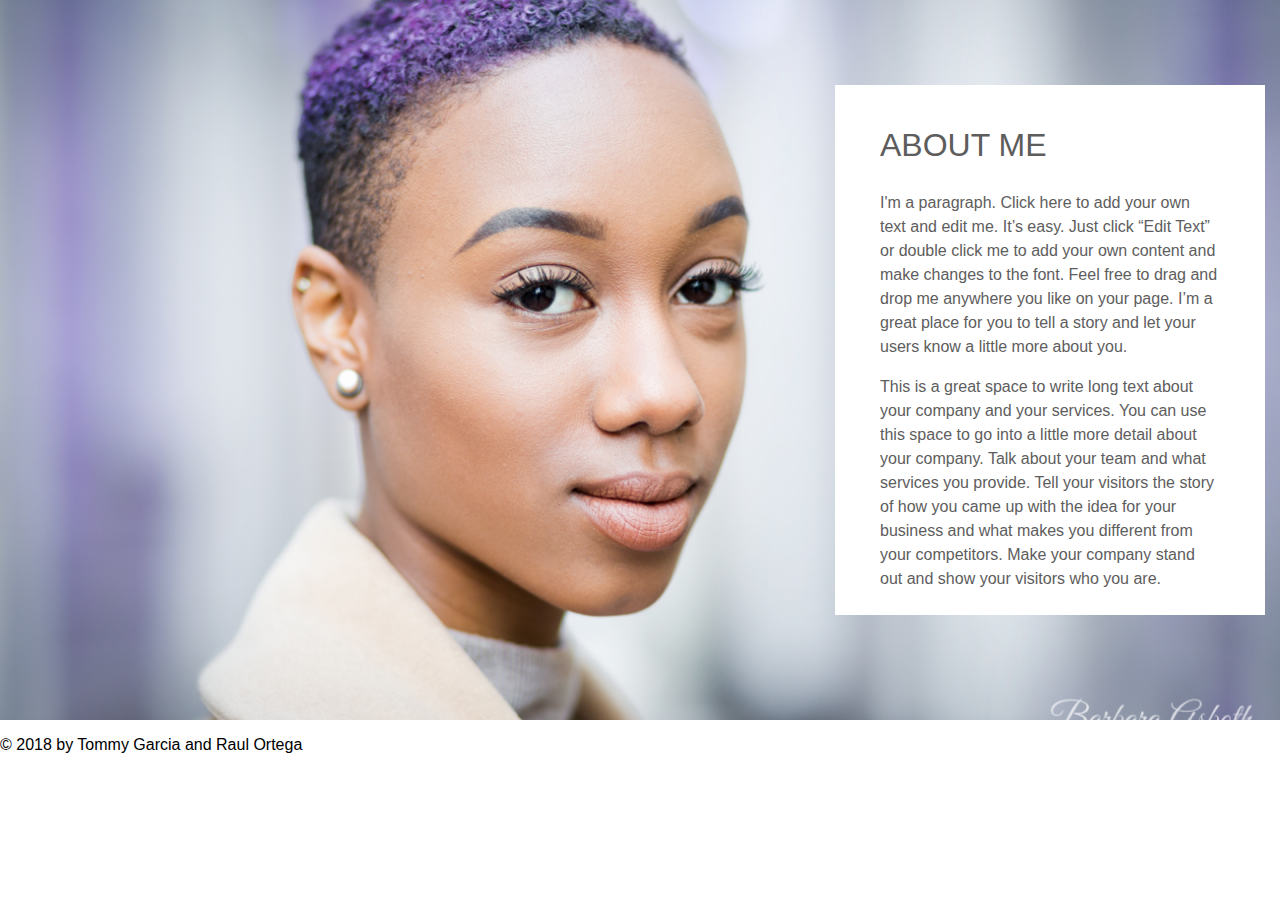
==== about.html @ 6284f05c "about page pretty much finished" ====
<!DOCTYPE html>
<html>
<head>
	<title>About Me</title>
	<link rel="stylesheet" href="styles/tommy-main.css">
	<meta charset="utf-8">
</head>
<body>
	<div class="container">
		<div class="about-me">
			<h1>ABOUT ME</h1>
			<p>I'm a paragraph. Click here to add your own text and edit me. It’s easy. Just click “Edit Text” or double click me to add your own content and make changes to the font. Feel free to drag and drop me anywhere you like on your page. I’m a great place for you to tell a story and let your users know a little more about you.​</p>
			<p>This is a great space to write long text about your company and your services. You can use this space to go into a little more detail about your company. Talk about your team and what services you provide. Tell your visitors the story of how you came up with the idea for your business and what makes you different from your competitors. Make your company stand out and show your visitors who you are.</p>
		</div>
		
	</div>
	<footer>
		<p>&copy; 2018 by Tommy Garcia and Raul Ortega</p>
	</footer>
</body>
</html>
---- styles/tommy-main.css ----
body {
	font-family: Arial,Helvetica,sans-serif;
	margin: 0;
}


/*---------------------------------------------
				ABOUT ME PAGE
-----------------------------------------------*/

.about-me {
	color           : #5e5d5d;
	padding         : 15px;
	width           : 400px;
	height          : 500px;
	position        : absolute;
	right           : 15px;
	top             : 85px;
	background-color: white;
}

.about-me p, h1 {
    padding: 0 30px;
    line-height: 1.5em;
}

.about-me h1 {
	font-weight: 100;
}

.container {
	background-image   : url(../about-me-background.jpg);
	background-repeat  : no-repeat;
	background-size    : cover;
	background-position: center;
	height             : 80vh;
	width              : 100%;
	position           : relative;
}
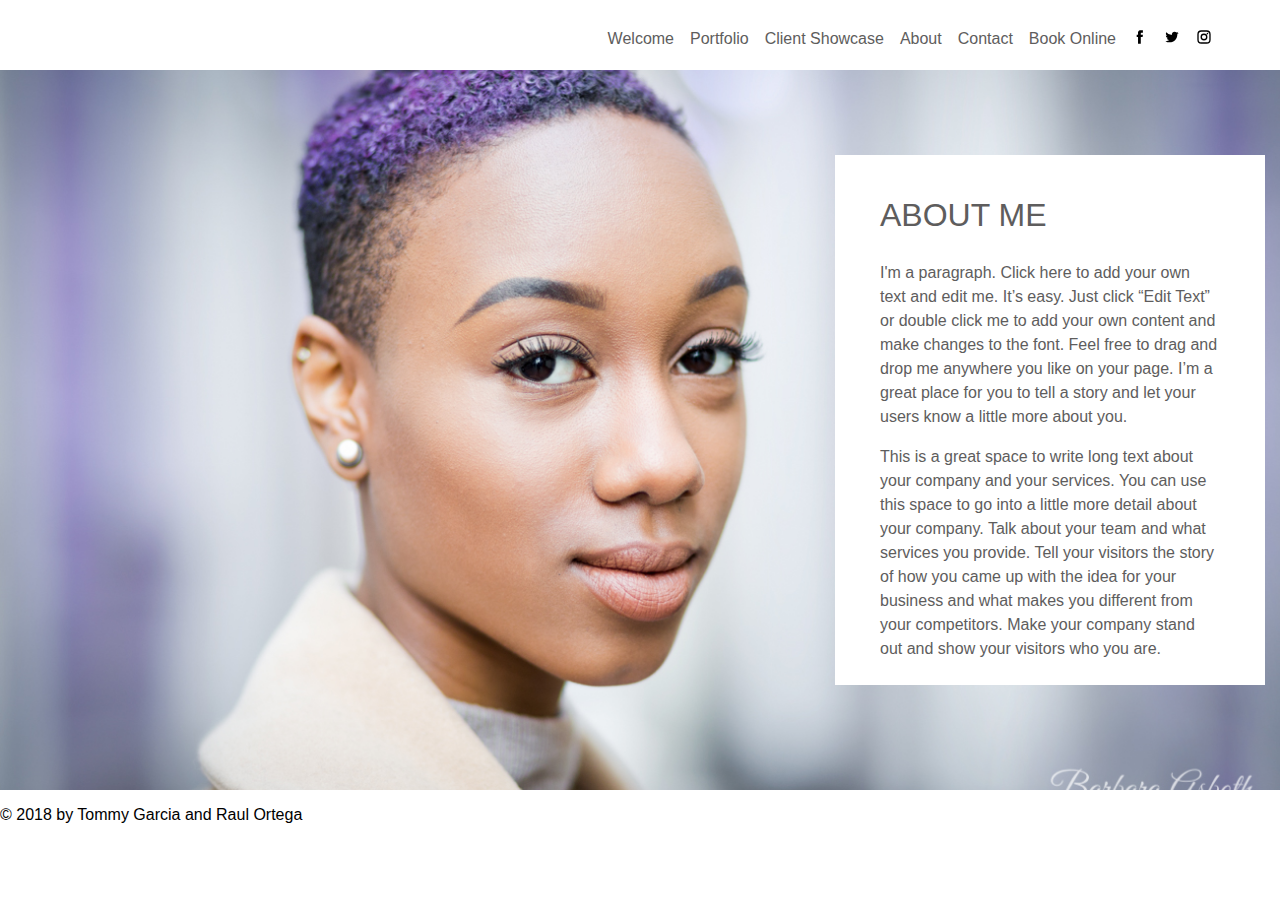
==== commit b728105d: "added navbar to about page" ====
--- a/about.html
+++ b/about.html
@@ -4,8 +4,26 @@
 	<title>About Me</title>
 	<link rel="stylesheet" href="styles/tommy-main.css">
 	<meta charset="utf-8">
+	<meta name="viewport" content="width=device-width, initial-scale=1">
 </head>
 <body>
+	<nav>
+		<a href="index.html">Welcome</a>
+		<a href="portfolio">Portfolio</a>
+		<a href="client-showcase.html">Client Showcase</a>
+		<a href="about.html">About</a>
+		<a href="Contact">Contact</a>
+		<a href="book-online.html">Book Online</a>
+		<a href="https://www.facebook.com" title="Facebook Page" class="social-logos">
+			<img src="images/social/facebook.svg" alt="facebook logo">
+		</a>
+		<a href="https://ww.twitter.com" title="Twitter" class="social-logos">
+			<img src="images/social/twitter.svg"  Page" alt="Twitter logo">
+		</a>
+		<a href="https://www.instagram.com" title="Instagram Page" class="social-logos">
+			<img src="images/social/instagram.svg" alt="Instagram logo">
+		</a>
+	</nav>
 	<div class="container">
 		<div class="about-me">
 			<h1>ABOUT ME</h1>
--- a/styles/tommy-main.css
+++ b/styles/tommy-main.css
@@ -3,7 +3,31 @@
 	margin: 0;
 }
 
+/*-------------------------------------------- 
+				NAVIGATION BAR
+---------------------------------------------*/
+nav {
+	height          : 70px;
+	width           : 100%;
+	background-color: #ffffff;
+	display         : flex;
+	justify-content : flex-end;
+}
 
+nav a {
+	text-decoration: none;
+	color          : #5e5d5d;
+	padding        : 14px 8px;
+	line-height    : 50px;
+}
+
+.social-logos img {
+	width     : 16px;
+	margin-top: 15px;
+}
+.social-logos:last-child {
+	margin-right: 60px;
+}
 /*---------------------------------------------
 				ABOUT ME PAGE
 -----------------------------------------------*/
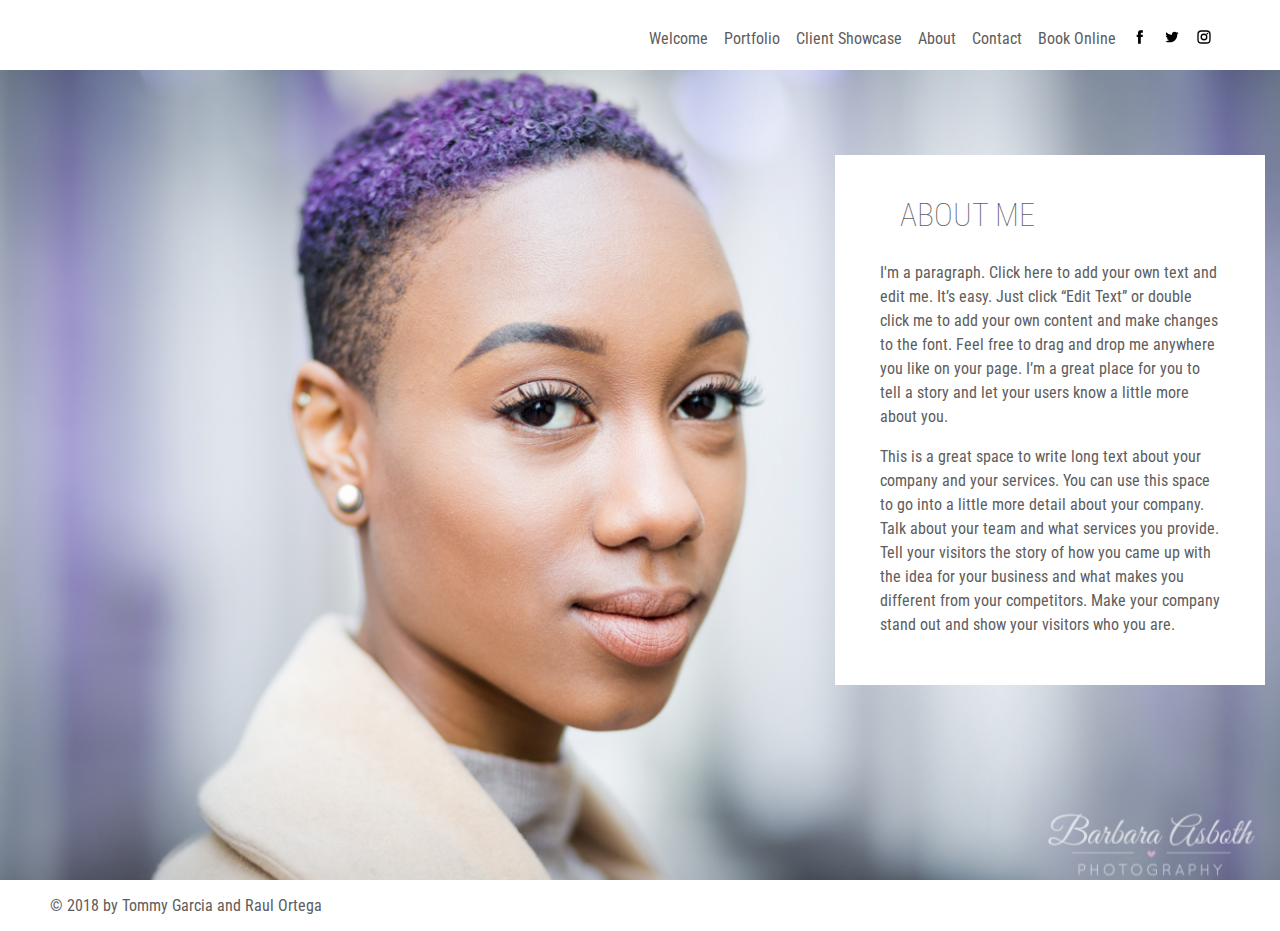
==== commit 8547fb57: "finished contact page" ====
--- a/about.html
+++ b/about.html
@@ -9,10 +9,10 @@
 <body>
 	<nav>
 		<a href="index.html">Welcome</a>
-		<a href="portfolio">Portfolio</a>
+		<a href="portfolio.html">Portfolio</a>
 		<a href="client-showcase.html">Client Showcase</a>
 		<a href="about.html">About</a>
-		<a href="Contact">Contact</a>
+		<a href="contact.html">Contact</a>
 		<a href="book-online.html">Book Online</a>
 		<a href="https://www.facebook.com" title="Facebook Page" class="social-logos">
 			<img src="images/social/facebook.svg" alt="facebook logo">
--- a/styles/tommy-main.css
+++ b/styles/tommy-main.css
@@ -1,5 +1,7 @@
+@import url('https://fonts.googleapis.com/css?family=Roboto+Condensed');
+
 body {
-	font-family: Arial,Helvetica,sans-serif;
+	font-family: 'Roboto Condensed', sans-serif;
 	margin: 0;
 }
 
@@ -19,6 +21,10 @@
 	color          : #5e5d5d;
 	padding        : 14px 8px;
 	line-height    : 50px;
+}
+
+nav a:hover {
+	color: #4595f7;
 }
 
 .social-logos img {
@@ -43,7 +49,7 @@
 	background-color: white;
 }
 
-.about-me p, h1 {
+.about-me p, .about-me h1 {
     padding: 0 30px;
     line-height: 1.5em;
 }
@@ -53,11 +59,69 @@
 }
 
 .container {
-	background-image   : url(../about-me-background.jpg);
+	background-image   : url(../images/about-me-background.jpg);
 	background-repeat  : no-repeat;
 	background-size    : cover;
 	background-position: center;
-	height             : 80vh;
+	height             : 90vh;
 	width              : 100%;
 	position           : relative;
-}+}
+
+footer {
+	color: #5e5d5d;
+	margin-left: 50px;
+}
+
+
+
+/* -----------------------------------------
+				CONTACT PAGE
+-------------------------------------------- */
+.get-in-touch {
+	background-image   : url(../images/stret-lamp.jpg);
+	background-repeat  : no-repeat;
+	height             : 90vh;
+	background-position: center;
+	position           : relative;
+}
+
+.get-in-touch-inner-text {
+	background-color: #fff;
+	width           : 453px;
+	position        : absolute;
+	left            : 30px;
+	top             : 45px;
+	color           : #5e5d5d;
+}
+
+.get-in-touch-inner-text h1 {
+	font-weight: 100;
+}
+.get-in-touch form {
+	width         : 400px;
+	display       : flex;
+	flex-direction: column;
+}
+
+.get-in-touch input, .get-in-touch textarea {
+	box-sizing   : border-box;
+	margin-bottom: 5px;
+	padding      : 5px;
+}
+
+.get-in-touch button {
+	align-self   : flex-end;
+	margin-bottom: 5px;
+}
+
+.get-in-touch p, h1, form {
+    margin-left: 5%;
+}
+
+.get-in-touch-inner-text button {
+	background-color: #4595f7;
+	color           : #FFFFFF;
+	border          : none;
+	padding         : 5px;
+}
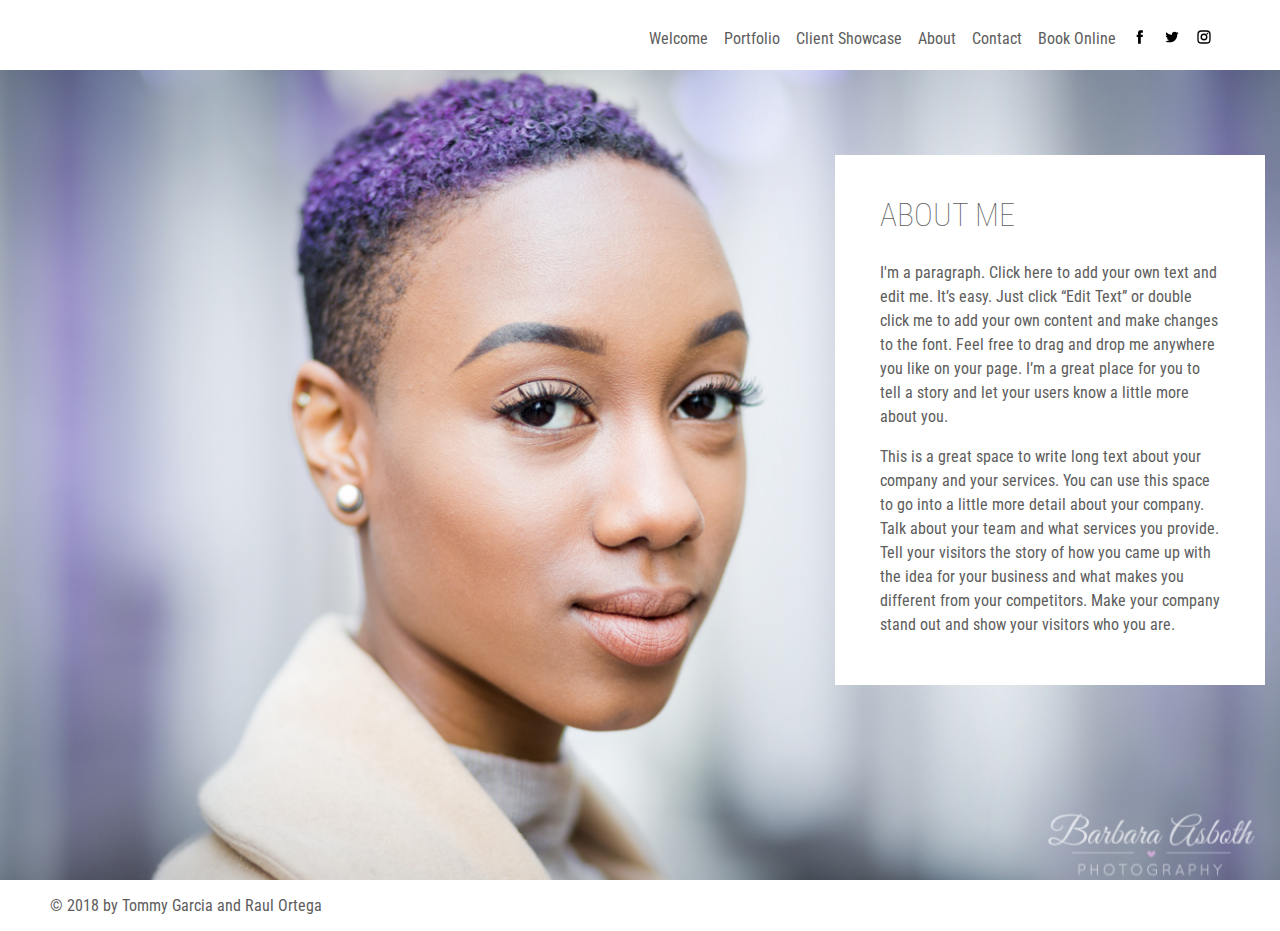
==== commit 5a3a3264: "finished client-showcase page" ====
--- a/about.html
+++ b/about.html
@@ -1,5 +1,5 @@
 <!DOCTYPE html>
-<html>
+<html lang="EN">
 <head>
 	<title>About Me</title>
 	<link rel="stylesheet" href="styles/tommy-main.css">
@@ -17,8 +17,8 @@
 		<a href="https://www.facebook.com" title="Facebook Page" class="social-logos">
 			<img src="images/social/facebook.svg" alt="facebook logo">
 		</a>
-		<a href="https://ww.twitter.com" title="Twitter" class="social-logos">
-			<img src="images/social/twitter.svg"  Page" alt="Twitter logo">
+		<a href="https://ww.twitter.com" title="Twitter Page" class="social-logos">
+			<img src="images/social/twitter.svg" alt="Twitter logo">
 		</a>
 		<a href="https://www.instagram.com" title="Instagram Page" class="social-logos">
 			<img src="images/social/instagram.svg" alt="Instagram logo">
--- a/styles/tommy-main.css
+++ b/styles/tommy-main.css
@@ -115,7 +115,7 @@
 	margin-bottom: 5px;
 }
 
-.get-in-touch p, h1, form {
+.get-in-touch p, .get-in-touch h1, .get-in-touch form {
     margin-left: 5%;
 }
 
@@ -125,3 +125,84 @@
 	border          : none;
 	padding         : 5px;
 }
+
+/* -----------------------------------------
+			CLIENT SHOWCASE PAGE
+-------------------------------------------- */
+main {
+	background-color: #f1f1f1;
+	height          : 90vh;
+	display         : flex;
+	flex-direction  : column;
+}
+
+header {
+	margin-left: 30px;
+	color      :#5e5d5d;
+}
+
+header h1 {
+	font-weight  : 200;
+	margin-bottom: 0;
+}
+
+header p {
+	margin-top: 5px;
+}
+
+
+.album-container {
+	width           : 100%;
+	height          : 500px;
+	display         : flex;
+	justify-content : space-evenly;
+	align-items     : center;
+	margin-top      : 50px;
+
+}
+
+.thumbnail-container, .thumbnail-container-2, .thumbnail-container-3 {
+	width : 30%;
+	height: 60%;
+}
+
+.thumbnail-container {
+	background-image :url(https://source.unsplash.com/1600x900/?people,portrait);
+	background-repeat: no-repeat;
+	background-size  : cover;
+	position         : relative;
+}
+
+.thumbnail-container-2 {
+	background-image :url(https://source.unsplash.com/1600x900/?animals,pets);
+	background-repeat: no-repeat;
+	background-size  : cover;
+	position         : relative;
+}
+
+.thumbnail-container-3 {
+	background-image : url(https://source.unsplash.com/1600x900/?snow,mountain);
+	background-repeat: no-repeat;
+	background-size  : cover;
+	position         : relative;
+}
+
+.overlay {
+	position  : absolute; 
+	bottom    : 0; 
+	background: white;
+	width     : 100%;
+	transition: .5s ease;
+	opacity   :0;
+	color     : black;
+	font-size : 20px;
+	text-align: center;
+}
+
+.thumbnail-container:hover .overlay, .thumbnail-container-2:hover .overlay, .thumbnail-container-3:hover .overlay {
+  opacity: 1;
+}
+
+.date {
+	font-size: .8rem;
+}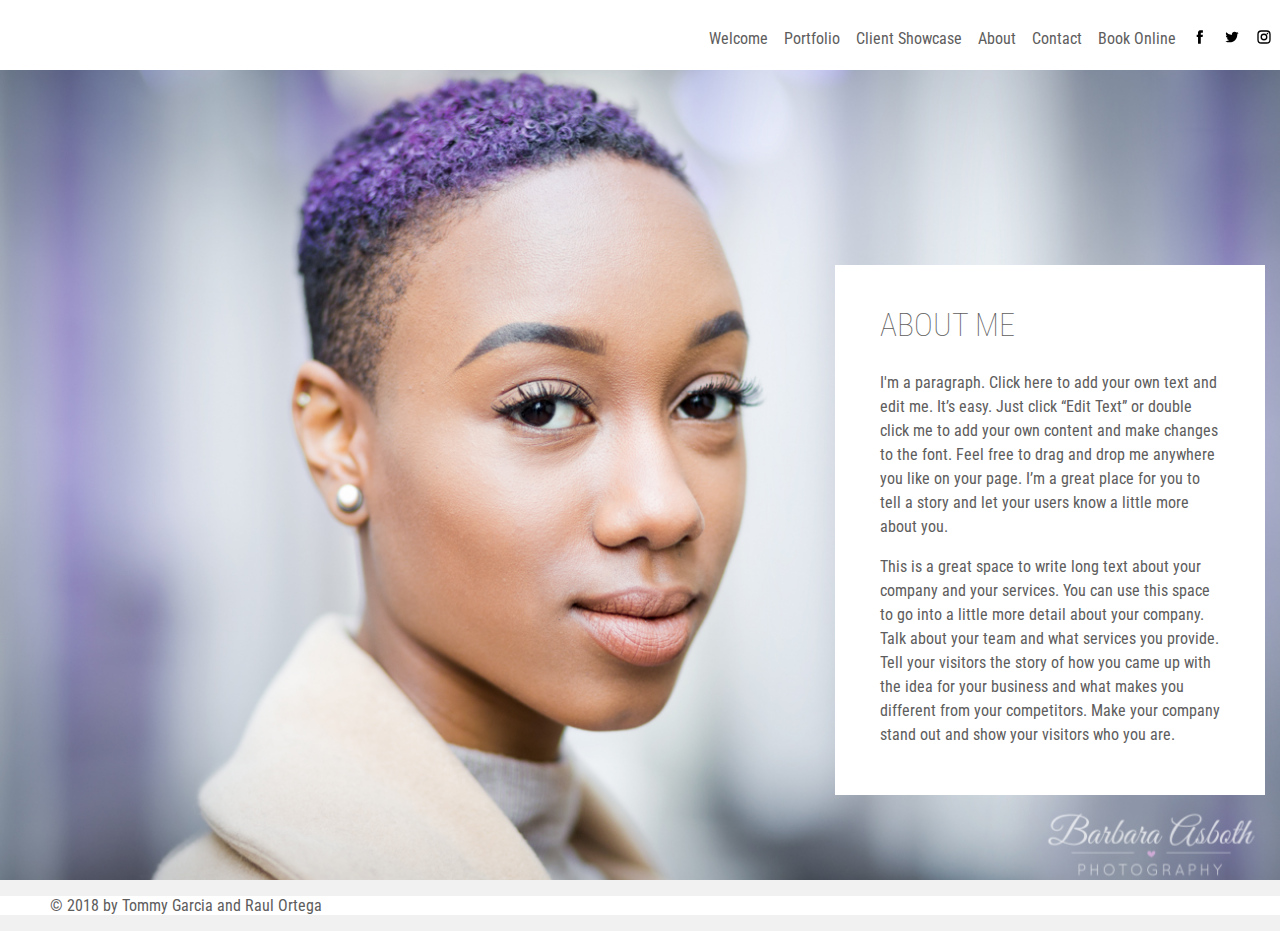
==== commit 2e888f0c: "made about page responsive" ====
--- a/about.html
+++ b/about.html
@@ -5,25 +5,36 @@
 	<link rel="stylesheet" href="styles/tommy-main.css">
 	<meta charset="utf-8">
 	<meta name="viewport" content="width=device-width, initial-scale=1">
+	<link rel="stylesheet" href="https://cdnjs.cloudflare.com/ajax/libs/font-awesome/4.7.0/css/font-awesome.min.css">
 </head>
 <body>
-	<nav>
-		<a href="index.html">Welcome</a>
-		<a href="portfolio.html">Portfolio</a>
-		<a href="client-showcase.html">Client Showcase</a>
-		<a href="about.html">About</a>
-		<a href="contact.html">Contact</a>
-		<a href="book-online.html">Book Online</a>
-		<a href="https://www.facebook.com" title="Facebook Page" class="social-logos">
-			<img src="images/social/facebook.svg" alt="facebook logo">
-		</a>
-		<a href="https://ww.twitter.com" title="Twitter Page" class="social-logos">
-			<img src="images/social/twitter.svg" alt="Twitter logo">
-		</a>
-		<a href="https://www.instagram.com" title="Instagram Page" class="social-logos">
-			<img src="images/social/instagram.svg" alt="Instagram logo">
-		</a>
-	</nav>
+	<nav id="topNav">
+        <a href="index.html">Welcome</a>
+        <a href="portfolio.html">Portfolio</a>
+        <a href="client-showcase.html">Client Showcase</a>
+        <a href="about.html">About</a>
+        <a href="contact.html">Contact</a>
+        <a href="book-online.html">Book Online</a>
+        <a href="https://www.facebook.com" title="Facebook Page" class="social-logos">
+            <img src="images/social/facebook.svg" alt="facebook logo">
+        </a>
+        <a href="https://ww.twitter.com" title="Twitter Page" class="social-logos">
+            <img src="images/social/twitter.svg" alt="Twitter logo">
+        </a>
+        <a href="https://www.instagram.com" title="Instagram Page" class="social-logos">
+            <img src="images/social/instagram.svg" alt="Instagram logo">
+        </a>
+        <a href="javascript:void(0);" class="icon" onclick="openNav()"> <i class="fa fa-bars"></i> </a>
+    </nav>
+    <nav id="mySideBar" class="sidenav">
+        <a href="javascript:void(0)" class="closebtn" onclick="closeNav()">&times;</a>
+        <a href="index.html">Welcome</a>
+        <a href="portfolio.html">Portfolio</a>
+        <a href="client-showcase.html">Client Showcase</a>
+        <a href="about.html">About</a>
+        <a href="contact.html">Contact</a>
+        <a href="book-online.html">Book Online</a>
+    </nav>
 	<div class="container">
 		<div class="about-me">
 			<h1>ABOUT ME</h1>
@@ -35,5 +46,15 @@
 	<footer>
 		<p>&copy; 2018 by Tommy Garcia and Raul Ortega</p>
 	</footer>
+
+	<script type="text/javascript">
+        function openNav() {
+            document.getElementById("mySideBar").style.width = "250px";
+        }
+
+        function closeNav() {
+            document.getElementById("mySideBar").style.width = "0";
+        }
+    </script>
 </body>
 </html>--- a/styles/tommy-main.css
+++ b/styles/tommy-main.css
@@ -1,14 +1,15 @@
 @import url('https://fonts.googleapis.com/css?family=Roboto+Condensed');
 
 body {
-	font-family: 'Roboto Condensed', sans-serif;
-	margin: 0;
+	font-family     : 'Roboto Condensed', sans-serif;
+	margin          : 0;
+	background-color: #f1f1f1;
 }
 
 /*-------------------------------------------- 
 				NAVIGATION BAR
 ---------------------------------------------*/
-nav {
+#topNav {
 	height          : 70px;
 	width           : 100%;
 	background-color: #ffffff;
@@ -16,14 +17,14 @@
 	justify-content : flex-end;
 }
 
-nav a {
+#topNav a {
 	text-decoration: none;
 	color          : #5e5d5d;
 	padding        : 14px 8px;
 	line-height    : 50px;
 }
 
-nav a:hover {
+#topNav a:hover {
 	color: #4595f7;
 }
 
@@ -34,6 +35,47 @@
 .social-logos:last-child {
 	margin-right: 60px;
 }
+.icon {
+	display: none;
+	margin-right: 10px;
+}
+
+
+.sidenav {
+	height          : 100%;
+	width           : 0;
+	position        : fixed;
+	z-index         : 1;
+	top             : 0;
+	right           : 0;
+	background-color: #263238;
+	overflow-x      : hidden;
+	transition      : 1s cubic-bezier(0.18, 0.89, 0.32, 1.28);
+	padding-top     : 60px;
+}
+
+.sidenav a {
+	padding        : 8px 8px 8px 32px;
+	text-decoration: none;
+	font-size      : 25px;
+	color          : #818181;
+	display        : block;
+	transition     : 0.3s;
+}
+
+.sidenav a:hover {
+    color: white;
+}
+
+.sidenav .closebtn {
+	position   : absolute;
+	top        : 0;
+	right      : 25px;
+	font-size  : 2.5rem;
+	margin-left: 50px;
+}
+
+
 /*---------------------------------------------
 				ABOUT ME PAGE
 -----------------------------------------------*/
@@ -45,7 +87,7 @@
 	height          : 500px;
 	position        : absolute;
 	right           : 15px;
-	top             : 85px;
+	bottom          : 85px;
 	background-color: white;
 }
 
@@ -70,7 +112,8 @@
 
 footer {
 	color: #5e5d5d;
-	margin-left: 50px;
+	padding-left: 50px;
+	background-color: white;
 }
 
 
@@ -153,7 +196,7 @@
 
 .album-container {
 	width           : 100%;
-	height          : 500px;
+	height          : 100%;
 	display         : flex;
 	justify-content : space-evenly;
 	align-items     : center;
@@ -164,27 +207,32 @@
 .thumbnail-container, .thumbnail-container-2, .thumbnail-container-3 {
 	width : 30%;
 	height: 60%;
+	max-width: 350px;
+    max-height: 500px;
 }
 
 .thumbnail-container {
-	background-image :url(https://source.unsplash.com/1600x900/?people,portrait);
+	background-image :url(https://source.unsplash.com/800x1200/?people,portrait);
 	background-repeat: no-repeat;
 	background-size  : cover;
 	position         : relative;
+	background-position: center;
 }
 
 .thumbnail-container-2 {
-	background-image :url(https://source.unsplash.com/1600x900/?animals,pets);
+	background-image :url(https://source.unsplash.com/800x1200/?animals,pets);
 	background-repeat: no-repeat;
 	background-size  : cover;
 	position         : relative;
+	background-position: center;
 }
 
 .thumbnail-container-3 {
-	background-image : url(https://source.unsplash.com/1600x900/?snow,mountain);
+	background-image : url(https://source.unsplash.com/800x1200/?snow,mountain);
 	background-repeat: no-repeat;
 	background-size  : cover;
 	position         : relative;
+	background-position: center;
 }
 
 .overlay {
@@ -195,7 +243,7 @@
 	transition: .5s ease;
 	opacity   :0;
 	color     : black;
-	font-size : 20px;
+	font-size : 1.2rem;
 	text-align: center;
 }
 
@@ -205,4 +253,66 @@
 
 .date {
 	font-size: .8rem;
+}
+
+/* --------------------------------
+		MEDIA QUERIES 
+-----------------------------------*/
+
+
+@media screen and (max-width:768px) {
+  .album-container {
+	    display: block;
+	    height: 100%;
+  	}
+  .thumbnail-container,
+  .thumbnail-container-2,
+  .thumbnail-container-3 {
+		width     : 90%;
+		margin    : 20px auto;
+		min-width : 500px;
+  	}
+
+  .overlay {
+  		opacity: 1;
+  	}
+
+	#topNav a:not(:last-child) {
+		display: none;
+	}
+
+	.icon {
+		display: block;
+	}
+
+	.about-me {
+  		width: auto;
+  		padding: 0;
+  		right: 0;
+  		bottom: 0;
+  		height: auto;
+  	}
+}
+
+@media screen and (max-width:425px) {
+	.thumbnail-container,
+  .thumbnail-container-2,
+  .thumbnail-container-3 {
+		min-width : initial;
+  	}
+
+  	.about-me {
+  		width: 100%;
+  		bottom: -300px;
+  		right: 0;
+  		height: auto;
+  	}
+
+
+
+
+
+
+
+
 }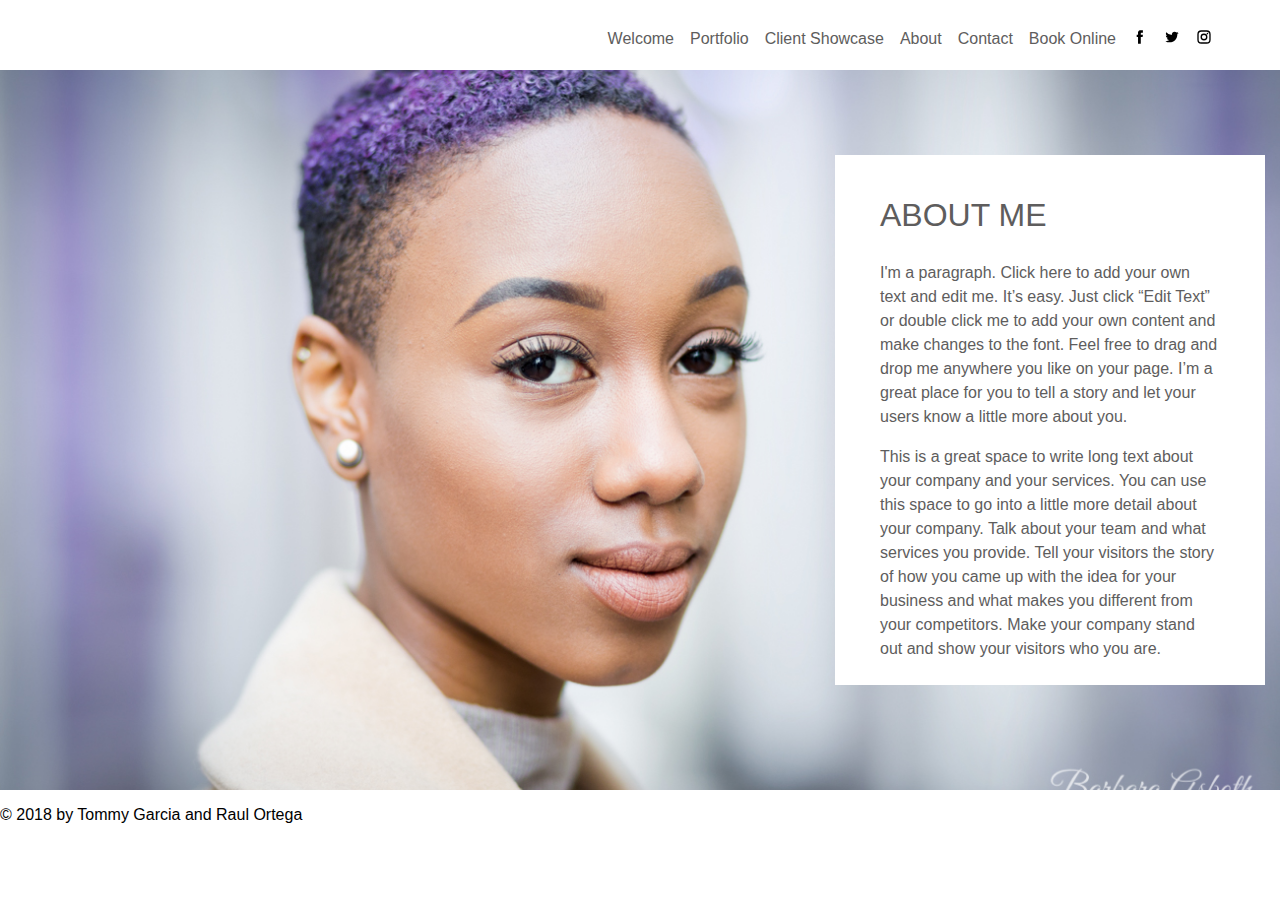
==== commit 526132fb: "almost done" ====
--- a/about.html
+++ b/about.html
@@ -1,40 +1,29 @@
 <!DOCTYPE html>
-<html lang="EN">
+<html>
 <head>
 	<title>About Me</title>
 	<link rel="stylesheet" href="styles/tommy-main.css">
 	<meta charset="utf-8">
 	<meta name="viewport" content="width=device-width, initial-scale=1">
-	<link rel="stylesheet" href="https://cdnjs.cloudflare.com/ajax/libs/font-awesome/4.7.0/css/font-awesome.min.css">
 </head>
 <body>
-	<nav id="topNav">
-        <a href="index.html">Welcome</a>
-        <a href="portfolio.html">Portfolio</a>
-        <a href="client-showcase.html">Client Showcase</a>
-        <a href="about.html">About</a>
-        <a href="contact.html">Contact</a>
-        <a href="book-online.html">Book Online</a>
-        <a href="https://www.facebook.com" title="Facebook Page" class="social-logos">
-            <img src="images/social/facebook.svg" alt="facebook logo">
-        </a>
-        <a href="https://ww.twitter.com" title="Twitter Page" class="social-logos">
-            <img src="images/social/twitter.svg" alt="Twitter logo">
-        </a>
-        <a href="https://www.instagram.com" title="Instagram Page" class="social-logos">
-            <img src="images/social/instagram.svg" alt="Instagram logo">
-        </a>
-        <a href="javascript:void(0);" class="icon" onclick="openNav()"> <i class="fa fa-bars"></i> </a>
-    </nav>
-    <nav id="mySideBar" class="sidenav">
-        <a href="javascript:void(0)" class="closebtn" onclick="closeNav()">&times;</a>
-        <a href="index.html">Welcome</a>
-        <a href="portfolio.html">Portfolio</a>
-        <a href="client-showcase.html">Client Showcase</a>
-        <a href="about.html">About</a>
-        <a href="contact.html">Contact</a>
-        <a href="book-online.html">Book Online</a>
-    </nav>
+	<nav>
+		<a href="index.html">Welcome</a>
+		<a href="portfolio">Portfolio</a>
+		<a href="client-showcase.html">Client Showcase</a>
+		<a href="about.html">About</a>
+		<a href="Contact">Contact</a>
+		<a href="book-online.html">Book Online</a>
+		<a href="https://www.facebook.com" title="Facebook Page" class="social-logos">
+			<img src="images/social/facebook.svg" alt="facebook logo">
+		</a>
+		<a href="https://ww.twitter.com" title="Twitter" class="social-logos">
+			<img src="images/social/twitter.svg"  Page" alt="Twitter logo">
+		</a>
+		<a href="https://www.instagram.com" title="Instagram Page" class="social-logos">
+			<img src="images/social/instagram.svg" alt="Instagram logo">
+		</a>
+	</nav>
 	<div class="container">
 		<div class="about-me">
 			<h1>ABOUT ME</h1>
@@ -46,15 +35,5 @@
 	<footer>
 		<p>&copy; 2018 by Tommy Garcia and Raul Ortega</p>
 	</footer>
-
-	<script type="text/javascript">
-        function openNav() {
-            document.getElementById("mySideBar").style.width = "250px";
-        }
-
-        function closeNav() {
-            document.getElementById("mySideBar").style.width = "0";
-        }
-    </script>
 </body>
 </html>--- a/styles/tommy-main.css
+++ b/styles/tommy-main.css
@@ -1,15 +1,12 @@
-@import url('https://fonts.googleapis.com/css?family=Roboto+Condensed');
-
 body {
-	font-family     : 'Roboto Condensed', sans-serif;
-	margin          : 0;
-	background-color: #f1f1f1;
+	font-family: Arial,Helvetica,sans-serif;
+	margin: 0;
 }
 
 /*-------------------------------------------- 
 				NAVIGATION BAR
 ---------------------------------------------*/
-#topNav {
+nav {
 	height          : 70px;
 	width           : 100%;
 	background-color: #ffffff;
@@ -17,15 +14,11 @@
 	justify-content : flex-end;
 }
 
-#topNav a {
+nav a {
 	text-decoration: none;
 	color          : #5e5d5d;
 	padding        : 14px 8px;
 	line-height    : 50px;
-}
-
-#topNav a:hover {
-	color: #4595f7;
 }
 
 .social-logos img {
@@ -35,47 +28,6 @@
 .social-logos:last-child {
 	margin-right: 60px;
 }
-.icon {
-	display: none;
-	margin-right: 10px;
-}
-
-
-.sidenav {
-	height          : 100%;
-	width           : 0;
-	position        : fixed;
-	z-index         : 1;
-	top             : 0;
-	right           : 0;
-	background-color: #263238;
-	overflow-x      : hidden;
-	transition      : 1s cubic-bezier(0.18, 0.89, 0.32, 1.28);
-	padding-top     : 60px;
-}
-
-.sidenav a {
-	padding        : 8px 8px 8px 32px;
-	text-decoration: none;
-	font-size      : 25px;
-	color          : #818181;
-	display        : block;
-	transition     : 0.3s;
-}
-
-.sidenav a:hover {
-    color: white;
-}
-
-.sidenav .closebtn {
-	position   : absolute;
-	top        : 0;
-	right      : 25px;
-	font-size  : 2.5rem;
-	margin-left: 50px;
-}
-
-
 /*---------------------------------------------
 				ABOUT ME PAGE
 -----------------------------------------------*/
@@ -87,11 +39,11 @@
 	height          : 500px;
 	position        : absolute;
 	right           : 15px;
-	bottom          : 85px;
+	top             : 85px;
 	background-color: white;
 }
 
-.about-me p, .about-me h1 {
+.about-me p, h1 {
     padding: 0 30px;
     line-height: 1.5em;
 }
@@ -101,218 +53,11 @@
 }
 
 .container {
-	background-image   : url(../images/about-me-background.jpg);
+	background-image   : url(../about-me-background.jpg);
 	background-repeat  : no-repeat;
 	background-size    : cover;
 	background-position: center;
-	height             : 90vh;
+	height             : 80vh;
 	width              : 100%;
 	position           : relative;
-}
-
-footer {
-	color: #5e5d5d;
-	padding-left: 50px;
-	background-color: white;
-}
-
-
-
-/* -----------------------------------------
-				CONTACT PAGE
--------------------------------------------- */
-.get-in-touch {
-	background-image   : url(../images/stret-lamp.jpg);
-	background-repeat  : no-repeat;
-	height             : 90vh;
-	background-position: center;
-	position           : relative;
-}
-
-.get-in-touch-inner-text {
-	background-color: #fff;
-	width           : 453px;
-	position        : absolute;
-	left            : 30px;
-	top             : 45px;
-	color           : #5e5d5d;
-}
-
-.get-in-touch-inner-text h1 {
-	font-weight: 100;
-}
-.get-in-touch form {
-	width         : 400px;
-	display       : flex;
-	flex-direction: column;
-}
-
-.get-in-touch input, .get-in-touch textarea {
-	box-sizing   : border-box;
-	margin-bottom: 5px;
-	padding      : 5px;
-}
-
-.get-in-touch button {
-	align-self   : flex-end;
-	margin-bottom: 5px;
-}
-
-.get-in-touch p, .get-in-touch h1, .get-in-touch form {
-    margin-left: 5%;
-}
-
-.get-in-touch-inner-text button {
-	background-color: #4595f7;
-	color           : #FFFFFF;
-	border          : none;
-	padding         : 5px;
-}
-
-/* -----------------------------------------
-			CLIENT SHOWCASE PAGE
--------------------------------------------- */
-main {
-	background-color: #f1f1f1;
-	height          : 90vh;
-	display         : flex;
-	flex-direction  : column;
-}
-
-header {
-	margin-left: 30px;
-	color      :#5e5d5d;
-}
-
-header h1 {
-	font-weight  : 200;
-	margin-bottom: 0;
-}
-
-header p {
-	margin-top: 5px;
-}
-
-
-.album-container {
-	width           : 100%;
-	height          : 100%;
-	display         : flex;
-	justify-content : space-evenly;
-	align-items     : center;
-	margin-top      : 50px;
-
-}
-
-.thumbnail-container, .thumbnail-container-2, .thumbnail-container-3 {
-	width : 30%;
-	height: 60%;
-	max-width: 350px;
-    max-height: 500px;
-}
-
-.thumbnail-container {
-	background-image :url(https://source.unsplash.com/800x1200/?people,portrait);
-	background-repeat: no-repeat;
-	background-size  : cover;
-	position         : relative;
-	background-position: center;
-}
-
-.thumbnail-container-2 {
-	background-image :url(https://source.unsplash.com/800x1200/?animals,pets);
-	background-repeat: no-repeat;
-	background-size  : cover;
-	position         : relative;
-	background-position: center;
-}
-
-.thumbnail-container-3 {
-	background-image : url(https://source.unsplash.com/800x1200/?snow,mountain);
-	background-repeat: no-repeat;
-	background-size  : cover;
-	position         : relative;
-	background-position: center;
-}
-
-.overlay {
-	position  : absolute; 
-	bottom    : 0; 
-	background: white;
-	width     : 100%;
-	transition: .5s ease;
-	opacity   :0;
-	color     : black;
-	font-size : 1.2rem;
-	text-align: center;
-}
-
-.thumbnail-container:hover .overlay, .thumbnail-container-2:hover .overlay, .thumbnail-container-3:hover .overlay {
-  opacity: 1;
-}
-
-.date {
-	font-size: .8rem;
-}
-
-/* --------------------------------
-		MEDIA QUERIES 
------------------------------------*/
-
-
-@media screen and (max-width:768px) {
-  .album-container {
-	    display: block;
-	    height: 100%;
-  	}
-  .thumbnail-container,
-  .thumbnail-container-2,
-  .thumbnail-container-3 {
-		width     : 90%;
-		margin    : 20px auto;
-		min-width : 500px;
-  	}
-
-  .overlay {
-  		opacity: 1;
-  	}
-
-	#topNav a:not(:last-child) {
-		display: none;
-	}
-
-	.icon {
-		display: block;
-	}
-
-	.about-me {
-  		width: auto;
-  		padding: 0;
-  		right: 0;
-  		bottom: 0;
-  		height: auto;
-  	}
-}
-
-@media screen and (max-width:425px) {
-	.thumbnail-container,
-  .thumbnail-container-2,
-  .thumbnail-container-3 {
-		min-width : initial;
-  	}
-
-  	.about-me {
-  		width: 100%;
-  		bottom: -300px;
-  		right: 0;
-  		height: auto;
-  	}
-
-
-
-
-
-
-
-
 }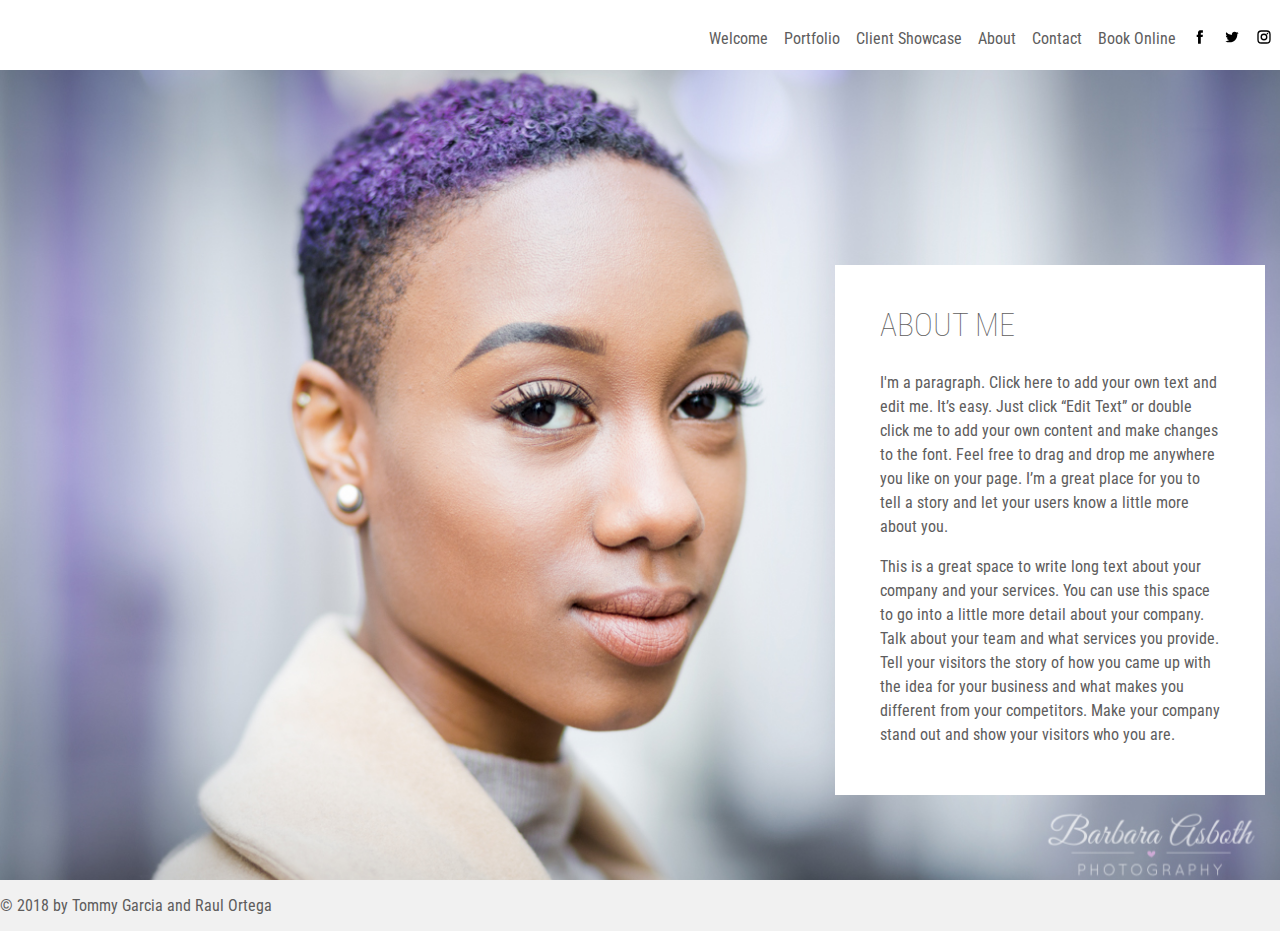
==== commit d2f5fc20: "created a main.css and put every style there" ====
--- a/about.html
+++ b/about.html
@@ -1,39 +1,61 @@
 <!DOCTYPE html>
-<html>
+<html lang="EN">
 <head>
 	<title>About Me</title>
-	<link rel="stylesheet" href="styles/tommy-main.css">
 	<meta charset="utf-8">
 	<meta name="viewport" content="width=device-width, initial-scale=1">
+	<link rel="stylesheet" href="https://cdnjs.cloudflare.com/ajax/libs/font-awesome/4.7.0/css/font-awesome.min.css">
+    <!-- <link rel="stylesheet" href="styles/tommy-main.css"> -->
+    <link rel="stylesheet" href="styles/main.css">
 </head>
 <body>
-	<nav>
-		<a href="index.html">Welcome</a>
-		<a href="portfolio">Portfolio</a>
-		<a href="client-showcase.html">Client Showcase</a>
-		<a href="about.html">About</a>
-		<a href="Contact">Contact</a>
-		<a href="book-online.html">Book Online</a>
-		<a href="https://www.facebook.com" title="Facebook Page" class="social-logos">
-			<img src="images/social/facebook.svg" alt="facebook logo">
-		</a>
-		<a href="https://ww.twitter.com" title="Twitter" class="social-logos">
-			<img src="images/social/twitter.svg"  Page" alt="Twitter logo">
-		</a>
-		<a href="https://www.instagram.com" title="Instagram Page" class="social-logos">
-			<img src="images/social/instagram.svg" alt="Instagram logo">
-		</a>
-	</nav>
+	<nav id="topNav">
+        <a href="index.html">Welcome</a>
+        <a href="portfolio.html">Portfolio</a>
+        <a href="client-showcase.html">Client Showcase</a>
+        <a href="about.html">About</a>
+        <a href="contact.html">Contact</a>
+        <a href="book-online.html">Book Online</a>
+        <a href="https://www.facebook.com" title="Facebook Page" class="social-logos">
+            <img src="images/social/facebook.svg" alt="facebook logo">
+        </a>
+        <a href="https://ww.twitter.com" title="Twitter Page" class="social-logos">
+            <img src="images/social/twitter.svg" alt="Twitter logo">
+        </a>
+        <a href="https://www.instagram.com" title="Instagram Page" class="social-logos">
+            <img src="images/social/instagram.svg" alt="Instagram logo">
+        </a>
+        <a href="javascript:void(0);" class="icon" onclick="openNav()"> <i class="fa fa-bars"></i> </a>
+    </nav>
+    <nav id="mySideBar" class="sidenav">
+        <a href="javascript:void(0)" class="closebtn" onclick="closeNav()">&times;</a>
+        <a href="index.html">Welcome</a>
+        <a href="portfolio.html">Portfolio</a>
+        <a href="client-showcase.html">Client Showcase</a>
+        <a href="about.html">About</a>
+        <a href="contact.html">Contact</a>
+        <a href="book-online.html">Book Online</a>
+    </nav>
 	<div class="container">
 		<div class="about-me">
 			<h1>ABOUT ME</h1>
 			<p>I'm a paragraph. Click here to add your own text and edit me. It’s easy. Just click “Edit Text” or double click me to add your own content and make changes to the font. Feel free to drag and drop me anywhere you like on your page. I’m a great place for you to tell a story and let your users know a little more about you.​</p>
 			<p>This is a great space to write long text about your company and your services. You can use this space to go into a little more detail about your company. Talk about your team and what services you provide. Tell your visitors the story of how you came up with the idea for your business and what makes you different from your competitors. Make your company stand out and show your visitors who you are.</p>
 		</div>
-		
 	</div>
+    
 	<footer>
 		<p>&copy; 2018 by Tommy Garcia and Raul Ortega</p>
 	</footer>
+
+	<script type="text/javascript">
+        function openNav() {
+            document.getElementById("mySideBar").style.width = "250px";
+        }
+
+        function closeNav() {
+            document.getElementById("mySideBar").style.width = "0";
+        }
+    </script>
 </body>
 </html>--- a/styles/main.css
+++ b/styles/main.css
@@ -0,0 +1,533 @@
+@import url('https://fonts.googleapis.com/css?family=Roboto+Condensed');
+@import url(https://fonts.googleapis.com/css?family=Arvo:700);
+@import url(https://fonts.googleapis.com/css?family=Seaweed+Script);
+
+/*-------------------------------------------- 
+				
+				CORE STYLES
+
+---------------------------------------------*/
+
+body {
+	font-family     : 'Roboto Condensed', sans-serif;
+	margin          : 0;
+	background-color: #f1f1f1;
+}
+
+footer {
+	color      : #5e5d5d;
+}
+
+a {text-decoration: none;}
+
+li {list-style-type: none;}
+
+
+
+/*-------------------------------------------- 
+				
+				NAVIGATION BAR
+
+---------------------------------------------*/
+
+#topNav {
+	height          : 70px;
+	width           : 100%;
+	background-color: #ffffff;
+	display         : flex;
+	justify-content : flex-end;
+}
+
+#topNav a {
+	text-decoration: none;
+	color          : #5e5d5d;
+	padding        : 14px 8px;
+	line-height    : 50px;
+}
+
+#topNav a:hover {color: #4595f7;}
+
+.social-logos img {
+	width     : 16px;
+	margin-top: 15px;
+}
+
+.social-logos:last-child {
+	margin-right: 60px;
+}
+
+.icon {
+	display: none;
+	margin-right: 10px;
+}
+
+.sidenav {
+	height          : 100%;
+	width           : 0;
+	position        : fixed;
+	z-index         : 1;
+	top             : 0;
+	right           : 0;
+	background-color: #263238;
+	overflow-x      : hidden;
+	transition      : 1s cubic-bezier(0.18, 0.89, 0.32, 1.28);
+	padding-top     : 60px;
+}
+
+.sidenav a {
+	padding        : 8px 8px 8px 32px;
+	text-decoration: none;
+	font-size      : 25px;
+	color          : #818181;
+	display        : block;
+	transition     : 0.3s;
+}
+
+.sidenav a:hover {color: white;}
+
+.sidenav .closebtn {
+	position   : absolute;
+	top        : 0;
+	right      : 25px;
+	font-size  : 2.5rem;
+	margin-left: 50px;
+}
+
+
+/*-------------------------------------------- 
+				
+				LANDING PAGE
+
+---------------------------------------------*/
+.landing-wrapper {
+	height: 100vh;
+	margin: 0;
+	font  : 400 15px/1.8 "Lato", sans-serif;
+	color : #777;
+}
+
+.bgimg-1 {
+	position           : relative;
+	opacity            : 0.85;
+	background-position: center;
+	background-repeat  : no-repeat;
+	background-size    : cover;
+	background-image   : url("../images/red.jpg");
+	height             : 100vh;
+	width              : 100vw;
+}
+
+
+.shadow {
+	color: #fff;
+	font-family: Arvo;
+	font-weight: bold;
+	
+	text-shadow:
+	-2px -2px 0 #222,
+	2px -2px 0 #222,
+	-2px 2px 0 #222,
+	2px 2px 0 #222,
+	3px 3px 0 #fff,
+	4px 4px 0 #fff,
+	5px 5px 0 #fff,
+	6px 6px 0 #fff;
+
+	line-height      : 0.8em;
+	letter-spacing   : 0.1em;
+	-webkit-transform: scaleY(0.7);
+	-moz-transform   : scaleY(0.7);
+	transform        : scaleY(0.7);
+	text-align       : center;
+	margin           :0;
+}
+
+.text2 {
+	font-size    : 139px;
+	/*margin-bottom:40%;*/
+	float        : bottom;
+}
+
+.text3 {font-size: 80px;}
+
+/*.caption {
+  position: absolute;
+  left: 2%;
+  top: 75%;
+  width: 100%;
+  text-align: center;
+  color: #000;
+}*/
+
+/*-----------------------------------------------
+				
+				PORTFOLIO PAGE
+
+-----------------------------------------------*/
+.grid-container{
+	display              : grid;
+	grid-template-columns: repeat(auto-fill,minmax(350px, 1fr)) ;
+	grid-template-rows   : repeat(3, 1fr);
+	object-fit           : cover;
+}
+
+.grid-items img {
+	width     :100%;
+	height    :100%;
+	object-fit: cover;
+}
+
+.grid-items img:hover {
+	opacity   :0.75;
+	background: rgba(0,0,0,0.7);
+}
+
+/* -----------------------------------------
+			
+			CLIENT SHOWCASE PAGE
+
+-------------------------------------------- */
+.client-main {
+	background-color: #f1f1f1;
+	height          : 90vh;
+	display         : flex;
+	flex-direction  : column;
+}
+
+.client-header {
+	margin-left: 30px;
+	color      :#5e5d5d;
+}
+
+.client-header h1 {
+	font-weight  : 200;
+	margin-bottom: 0;
+}
+
+.client-header p {
+	margin-top: 5px;
+}
+
+.album-container {
+	width           : 100%;
+	height          : 100%;
+	display         : flex;
+	justify-content : space-evenly;
+	align-items     : center;
+	margin-top      : 50px;
+
+}
+
+.thumbnail-container, .thumbnail-container-2, .thumbnail-container-3 {
+	width : 30%;
+	height: 60%;
+	max-width: 350px;
+    max-height: 500px;
+}
+
+.thumbnail-container {
+	background-image   :url(https://source.unsplash.com/800x1200/?people,portrait);
+	background-repeat  : no-repeat;
+	background-size    : cover;
+	position           : relative;
+	background-position: center;
+}
+
+.thumbnail-container-2 {
+	background-image   :url(https://source.unsplash.com/800x1200/?animals,pets);
+	background-repeat  : no-repeat;
+	background-size    : cover;
+	position           : relative;
+	background-position: center;
+}
+
+.thumbnail-container-3 {
+	background-image   : url(https://source.unsplash.com/800x1200/?snow,mountain);
+	background-repeat  : no-repeat;
+	background-size    : cover;
+	position           : relative;
+	background-position: center;
+}
+
+.overlay {
+	position  : absolute; 
+	bottom    : 0; 
+	background: white;
+	width     : 100%;
+	transition: .5s ease;
+	opacity   :0;
+	color     : black;
+	font-size : 1.2rem;
+	text-align: center;
+}
+
+.thumbnail-container:hover .overlay, .thumbnail-container-2:hover .overlay, .thumbnail-container-3:hover .overlay {
+	opacity: 1;
+}
+
+.date {font-size: .8rem;}
+
+
+/*---------------------------------------------
+				
+				ABOUT ME PAGE
+
+-----------------------------------------------*/
+
+.about-me {
+	color           : #5e5d5d;
+	padding         : 15px;
+	width           : 400px;
+	height          : 500px;
+	position        : absolute;
+	right           : 15px;
+	bottom          : 85px;
+	background-color: white;
+}
+
+.about-me p, .about-me h1 {
+    padding: 0 30px;
+    line-height: 1.5em;
+}
+
+.about-me h1 {
+	font-weight: 100;
+}
+
+.container {
+	background-image   : url(../images/about-me-background.jpg);
+	background-repeat  : no-repeat;
+	background-size    : cover;
+	background-position: center;
+	height             : 90vh;
+	width              : 100%;
+	position           : relative;
+}
+
+/*footer {
+	color: #5e5d5d;
+	padding-left: 50px;
+	background-color: white;
+}*/
+
+
+/* -----------------------------------------
+				
+				CONTACT PAGE
+
+-------------------------------------------- */
+.get-in-touch {
+	background-image   : url(../images/stret-lamp.jpg);
+	background-repeat  : no-repeat;
+	height             : 90vh;
+	background-position: center;
+	position           : relative;
+}
+
+.get-in-touch-inner-text {
+	background-color: #fff;
+	width           : 453px;
+	position        : absolute;
+	left            : 30px;
+	bottom             : 45px;
+	color           : #5e5d5d;
+}
+
+.get-in-touch-inner-text h1 {font-weight: 100;}
+
+.get-in-touch form {
+	width         : 400px;
+	display       : flex;
+	flex-direction: column;
+}
+
+.get-in-touch input, .get-in-touch textarea {
+	box-sizing   : border-box;
+	margin-bottom: 5px;
+	padding      : 5px;
+}
+
+.get-in-touch button {
+	align-self   : flex-end;
+	margin-bottom: 5px;
+}
+
+.get-in-touch p, .get-in-touch h1, .get-in-touch form {
+    margin-left: 5%;
+}
+
+.get-in-touch-inner-text button {
+	background-color: #4595f7;
+	color           : #FFFFFF;
+	border          : none;
+	padding         : 5px;
+}
+
+/*-----------------------------------------------
+				
+				BOOK ONLINE
+
+-----------------------------------------------*/
+
+.band {
+	width                : 90%;
+	max-width            :1240px;
+	margin               : 0 auto;
+	
+	display              : grid;
+	
+	grid-template-columns: 1fr;
+	grid-template-rows   : auto;
+	grid-gap             : 20px;
+	background-color     :#f1f1f1;
+}
+
+
+
+
+.card {
+	background     : white;
+	text-decoration: none;
+	color          : #444;
+	box-shadow     : 0 2px 5px rgba(0,0,0,0.1);
+	display        : flex;
+	flex-direction : column;
+	min-height     : 100%;
+}
+
+#holder1 {background-image:url(../images/book-online/black_white.jpg);}
+
+#holder2 {background-image:url(../images/book-online/fashion.jpg);}
+
+#holder3{background-image:url(../images/book-online/art.jpg);}
+
+.card .thumb {
+	padding-bottom     : 130%;
+	background-size    : cover;
+	background-position: center center;
+	object-fit         : cover;
+}
+
+.button {
+	background-color:  #33adff;
+	border          : none;
+	color           : white;
+	padding         : 12px 10px;
+	text-align      : center;
+	text-decoration : none;
+	display         : inline-block;
+	font-size       : 16px;
+	cursor          : pointer;
+}
+
+.card article {
+	padding       : 15px;
+	display       : flex;
+	flex-direction: column;
+}
+
+.title {
+	font-family  : 'Roboto Condensed', sans-serif;
+	margin-left  : 30px;
+	color        :#5e5d5d;
+	font-weight  : 200;
+	margin-bottom: 0;
+}
+
+/*-----------------------------------------------
+				
+				MEDIA QUERIES
+
+-----------------------------------------------*/
+
+@media only screen and (min-width: 500px) {
+	
+	.band {
+  		grid-template-columns: 1fr;
+	}
+}
+
+@media only screen and (min-width: 850px) {
+	
+	.band {
+		grid-template-columns: repeat(3, 1fr);
+	}
+}
+
+@media only screen and (min-width: 500px) {
+	
+	.title{
+		grid-column: 1/ span 3;
+	}  
+}
+
+@media only screen and (max-width: 600px) {
+    
+    .grid-container {
+		display              : grid ;
+		grid-template-columns: repeat(auto-fill,minmax(350px, 1fr)) ;
+		grid-template-rows   : repeat(8, 450px) ;
+		object-fit           : cover;
+		grid-gap             : 0;
+	}
+}
+
+@media screen and (max-width:768px) {
+  
+  .album-container {
+	    display: block;
+	    height: 100%;
+  	}
+
+  .thumbnail-container,
+  .thumbnail-container-2,
+  .thumbnail-container-3 {
+		width     : 90%;
+		margin    : 20px auto;
+		min-width : 500px;
+  	}
+
+	.overlay {opacity: 1;}
+
+	#topNav a:not(:last-child) {display: none;}
+
+	.icon {display: block;}
+
+	.about-me {
+  		width: auto;
+  		padding: 0;
+  		right: 0;
+  		bottom: 0;
+  		height: auto;
+  	}
+}
+
+@media screen and (max-width:425px) {
+	
+	.thumbnail-container,
+	.thumbnail-container-2,
+	.thumbnail-container-3 {
+  		min-width : initial;
+  	}
+
+  	.about-me {
+		width : 100%;
+		bottom: -300px;
+		right : 0;
+		height: auto;
+  	}
+  	
+  	.get-in-touch p, .get-in-touch h1, .get-in-touch form {
+    	margin-left: 0; 
+    }
+	
+	.get-in-touch-inner-text {
+		width: 100%;
+		left: 0;
+		bottom: -400px;
+	}
+	
+	.get-in-touch form {
+		width: 100%;
+	}
+}